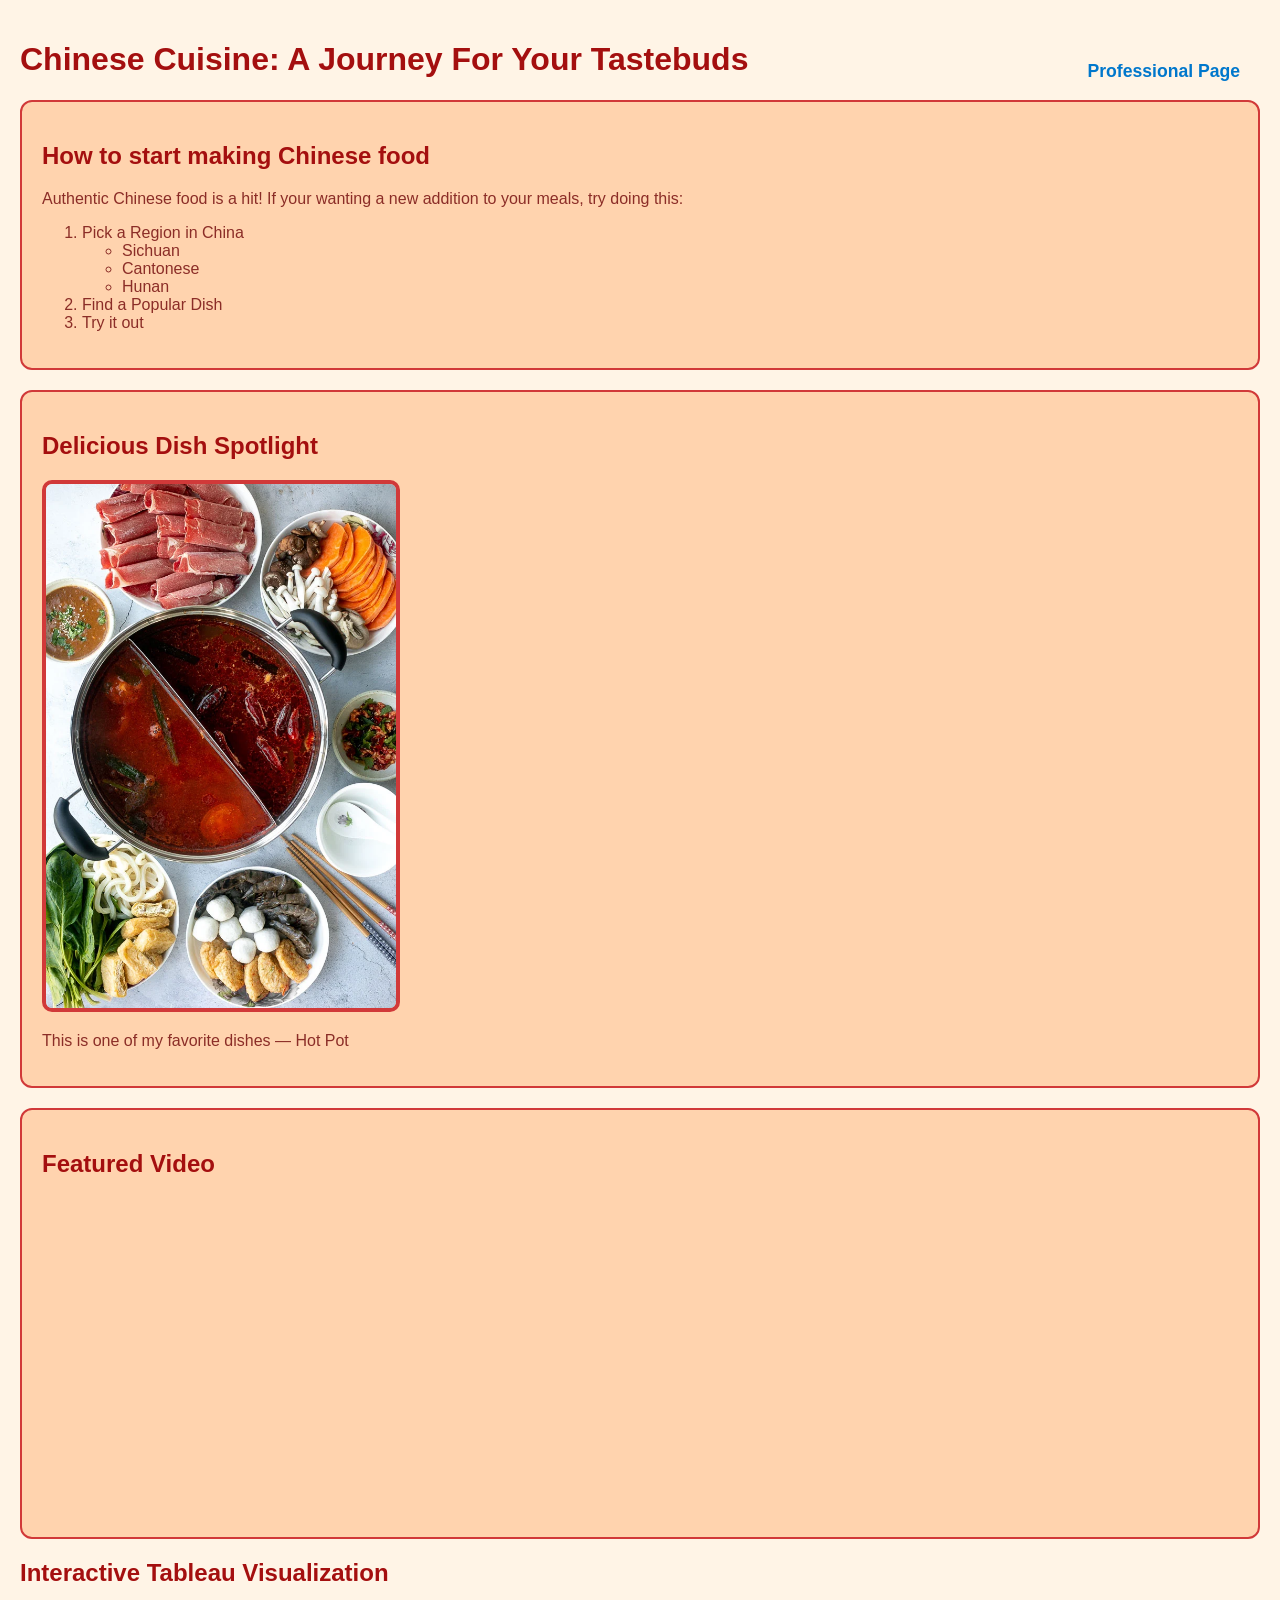
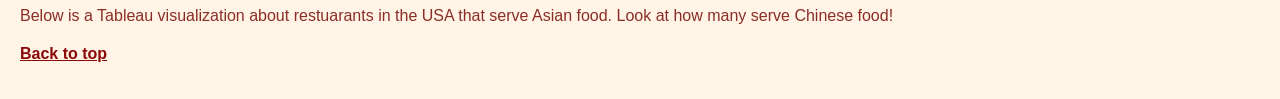
==== index.html @ 2989308a "Add files via upload" ====
<!DOCTYPE html>
<html lang="en">
<head>
    <meta charset="UTF-8">
    <title>Chinese Food</title>
    <link rel="stylesheet" href="css/chinese-food-style.css">

    <style>
        /* Top-right link styling */
        .top-right-link {
            position: absolute;
            top: 20px;
            right: 20px;
            font-size: 1.1rem;
        }

        .top-right-link a {
            text-decoration: none;
            color: #0077cc;
            font-weight: bold;
        }

        .top-right-link a:hover {
            text-decoration: underline;
        }

        header {
            position: relative; /* Needed so the top-right link positions correctly */
        }
    </style>
</head>

<body>

    <header id="top">
        <!-- NEW: Professional Page link in top-right -->
        <div class="top-right-link">
            <a href="home.html">Professional Page</a>
        </div>

        <h1>Chinese Cuisine: A Journey For Your Tastebuds</h1>
    </header>

    <!-- First content block -->
    <div class="section-block">
        <h2>How to start making Chinese food</h2>
        <p>Authentic Chinese food is a hit! If your wanting a new addition to your meals, try doing this:</p>

        <ol>
            <li>Pick a Region in China
                <ul>
                    <li>Sichuan</li>
                    <li>Cantonese</li>
                    <li>Hunan</li>
                </ul>
            </li>
            <li>Find a Popular Dish</li>
            <li>Try it out</li>
        </ol>
    </div>

    <!-- Second content block -->
    <div class="section-block">
        <h2>Delicious Dish Spotlight</h2>
        <img src="assets/img/chinese-hot-pot-at-home.webp" alt="Chinese dish" class="food-img">
        <p>This is one of my favorite dishes — Hot Pot</p>
    </div>

   <!-- Third content block -->
<div class="section-block">
  <h2>Featured Video</h2>

  <div class="video-wrapper">
    <iframe width="560" height="315"
      src="https://www.youtube.com/embed/VWm53wI_734?si=3UjGO7v3w2W7YntE"
      title="YouTube video player"
      frameborder="0"
      allow="accelerometer; autoplay; clipboard-write; encrypted-media; gyroscope; picture-in-picture; web-share"
      referrerpolicy="strict-origin-when-cross-origin"
      allowfullscreen>
    </iframe>
  </div>
</div>

    <h2>Interactive Tableau Visualization</h2>
    <p>Below is a Tableau visualization about restuarants in the USA that serve Asian food. Look at how many serve Chinese food!</p>

    <div class="tableauPlaceholder" id="viz1776277359065" style="position: relative;">
        <noscript>
            <a href="#">
                <img 
                    alt="Dashboard 1"
                    src="https://public.tableau.com/static/images/Re/RestuarantsintheUSservingAsianfood/Dashboard1/1_rss.png"
                    style="border: none;"
                />
            </a>
        </noscript>

        <object class="tableauViz" style="display: none;">
            <param name="host_url" value="https%3A%2F%2Fpublic.tableau.com%2F" />
            <param name="embed_code_version" value="3" />
            <param name="site_root" value="" />
            <param name="name" value="RestuarantsintheUSservingAsianfood/Dashboard1" />
            <param name="tabs" value="no" />
            <param name="toolbar" value="yes" />
            <param name="static_image" value="https://public.tableau.com/static/images/Re/RestuarantsintheUSservingAsianfood/Dashboard1/1.png" />
            <param name="animate_transition" value="yes" />
            <param name="display_static_image" value="yes" />
            <param name="display_spinner" value="yes" />
            <param name="display_overlay" value="yes" />
            <param name="display_count" value="yes" />
            <param name="language" value="en-US" />
        </object>
    </div>

    <!-- Back to top link BELOW Tableau -->
    <p style="margin-top: 20px;">
        <a href="#top">Back to top</a>
    </p>

    <script type="text/javascript">
        var divElement = document.getElementById("viz1776277359065");
        var vizElement = divElement.getElementsByTagName("object")[0];

        if (divElement.offsetWidth > 800) {
            vizElement.style.width = "1000px";
            vizElement.style.height = "827px";
        } else if (divElement.offsetWidth > 500) {
            vizElement.style.width = "1000px";
            vizElement.style.height = "827px";
        } else {
            vizElement.style.width = "100%";
            vizElement.style.height = "1777px";
        }

        var scriptElement = document.createElement("script");
        scriptElement.src = "https://public.tableau.com/javascripts/api/viz_v1.js";
        vizElement.parentNode.insertBefore(scriptElement, vizElement);
    </script>

</body>
</html>
---- css/chinese-food-style.css ----
/* Background color */
body {
    background-color: #fff4e6;
    color: #8b2d27;
    font-family: "Trebuchet MS", Arial, sans-serif;
    margin: 0;
    padding: 20px;
}

/* Section blocks */
.section-block {
    background: #ffd3ae;
    padding: 20px;
    margin: 20px 0;
    border-radius: 12px;
    border: 2px solid #d13939;
}

/* Image styling */
.food-img {
    width: 350px;
    border-radius: 10px;
    border: 4px solid #d13939;
}

/* Headings */
h1, h2 {
    color: #a40f0f;
}

/* Links */
a {
    color: #8b0808;
    font-weight: bold;
}
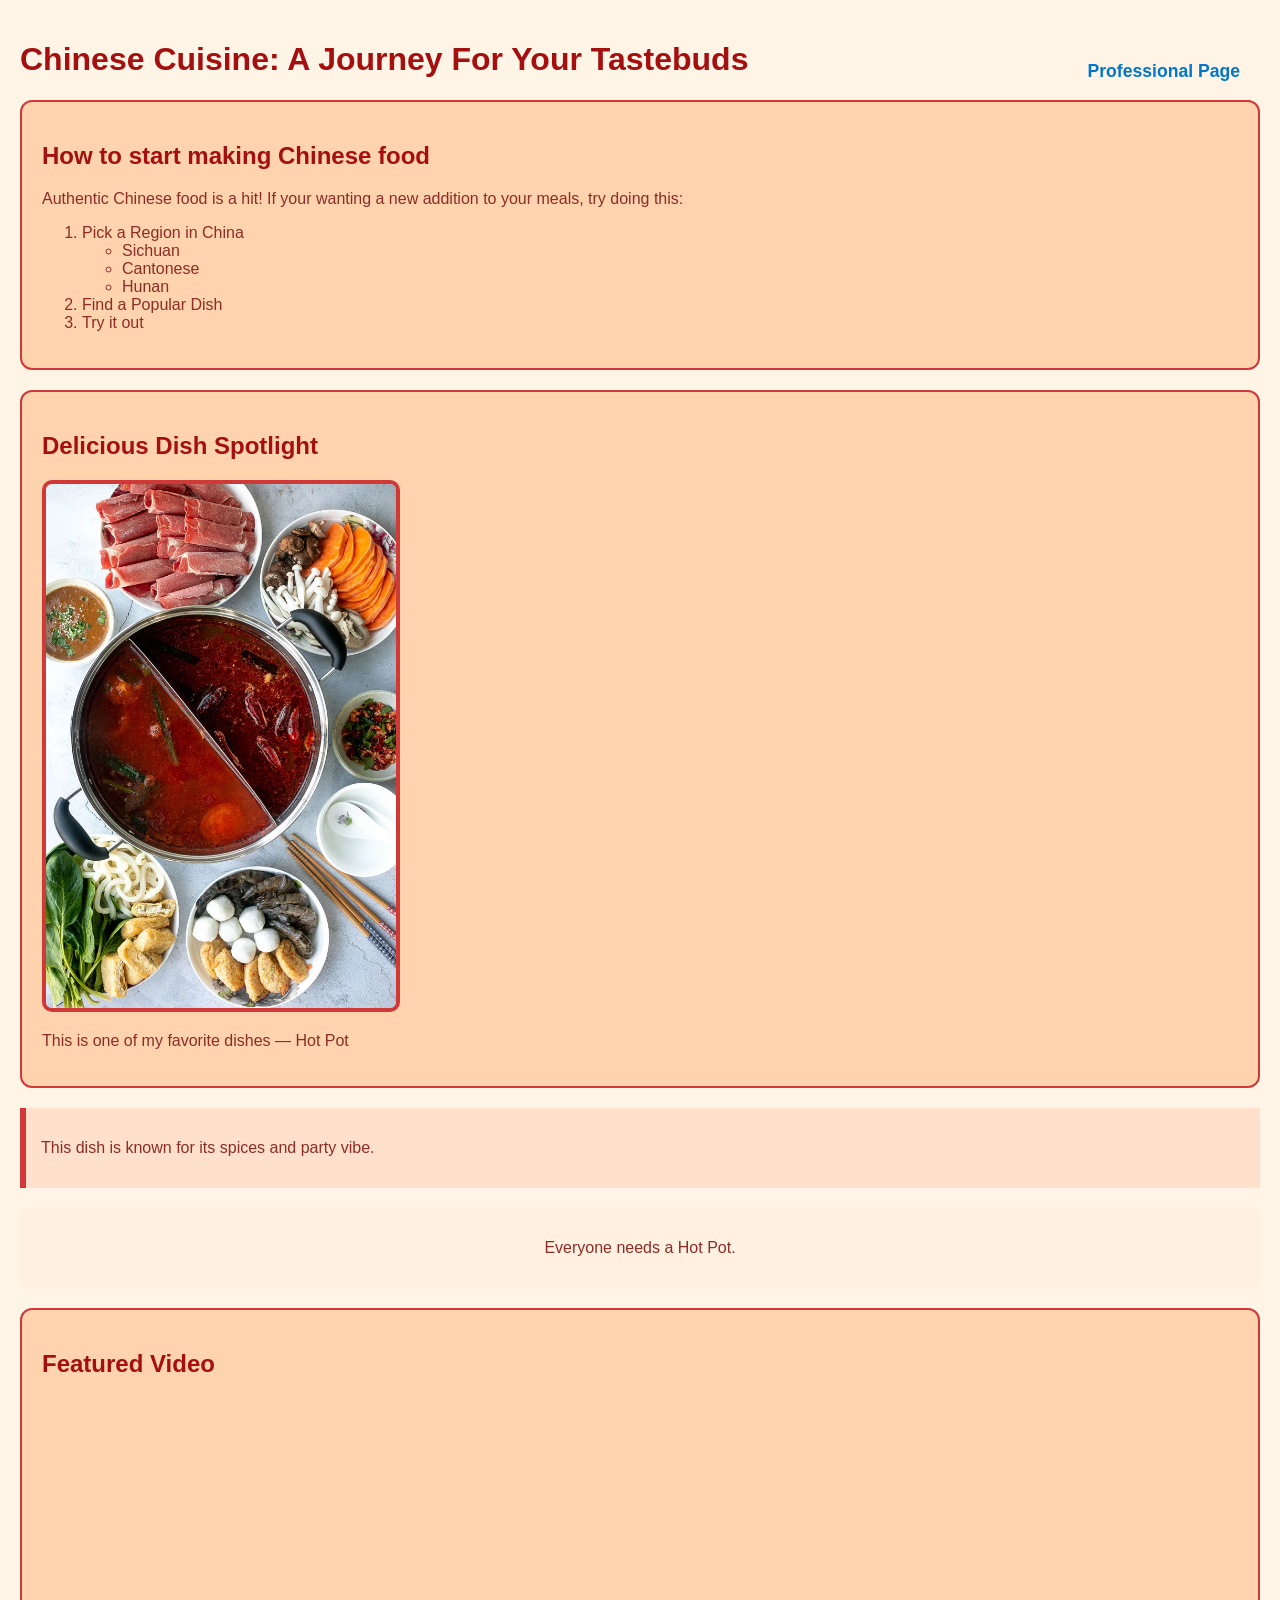
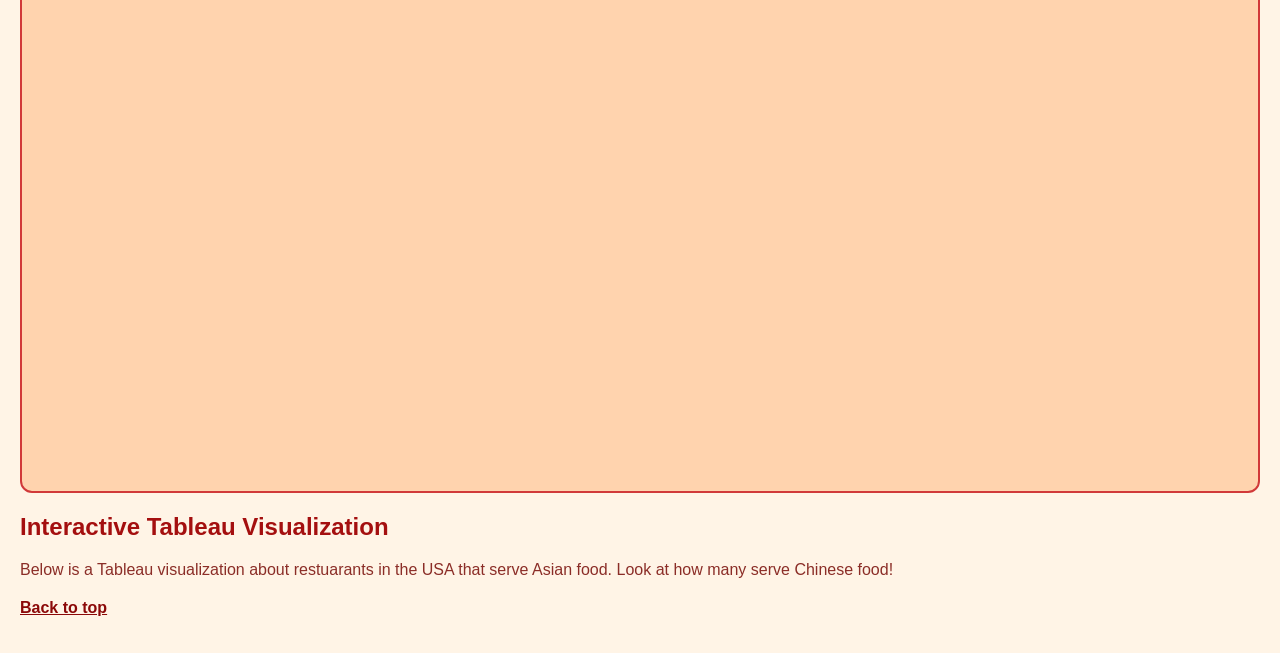
==== commit 417a5cb5: "Add files via upload" ====
--- a/index.html
+++ b/index.html
@@ -65,6 +65,16 @@
         <img src="assets/img/chinese-hot-pot-at-home.webp" alt="Chinese dish" class="food-img">
         <p>This is one of my favorite dishes — Hot Pot</p>
     </div>
+
+<!-- Extra styled div #2 -->
+<div class="highlight-box">
+    <p>This dish is known for its spices and party vibe.</p>
+</div>
+
+<!-- Extra styled div #3 -->
+<div class="center-box">
+    <p>Everyone needs a Hot Pot.</p>
+</div>
 
    <!-- Third content block -->
 <div class="section-block">
--- a/css/chinese-food-style.css
+++ b/css/chinese-food-style.css
@@ -7,13 +7,14 @@
     padding: 20px;
 }
 
-/* Section blocks */
+/* Section blocks (1st styled div) */
 .section-block {
     background: #ffd3ae;
     padding: 20px;
     margin: 20px 0;
     border-radius: 12px;
     border: 2px solid #d13939;
+    position: relative; /* positioning added */
 }
 
 /* Image styling */
@@ -32,4 +33,37 @@
 a {
     color: #8b0808;
     font-weight: bold;
+}
+
+/* Extra styled div #2 */
+.highlight-box {
+    background-color: #ffe0cc;
+    padding: 15px;
+    border-left: 6px solid #d13939;
+    margin: 20px 0;
+}
+
+/* Extra styled div #3 */
+.center-box {
+    background-color: #fff0e0;
+    padding: 15px;
+    text-align: center;
+    border-radius: 8px;
+    margin: 20px 0;
+}
+
+/* Responsive video wrapper */
+.video-wrapper {
+    position: relative;
+    padding-bottom: 56.25%;
+    height: 0;
+    overflow: hidden;
+}
+
+.video-wrapper iframe {
+    position: absolute;
+    top: 0;
+    left: 0;
+    width: 100%;
+    height: 100%;
 }
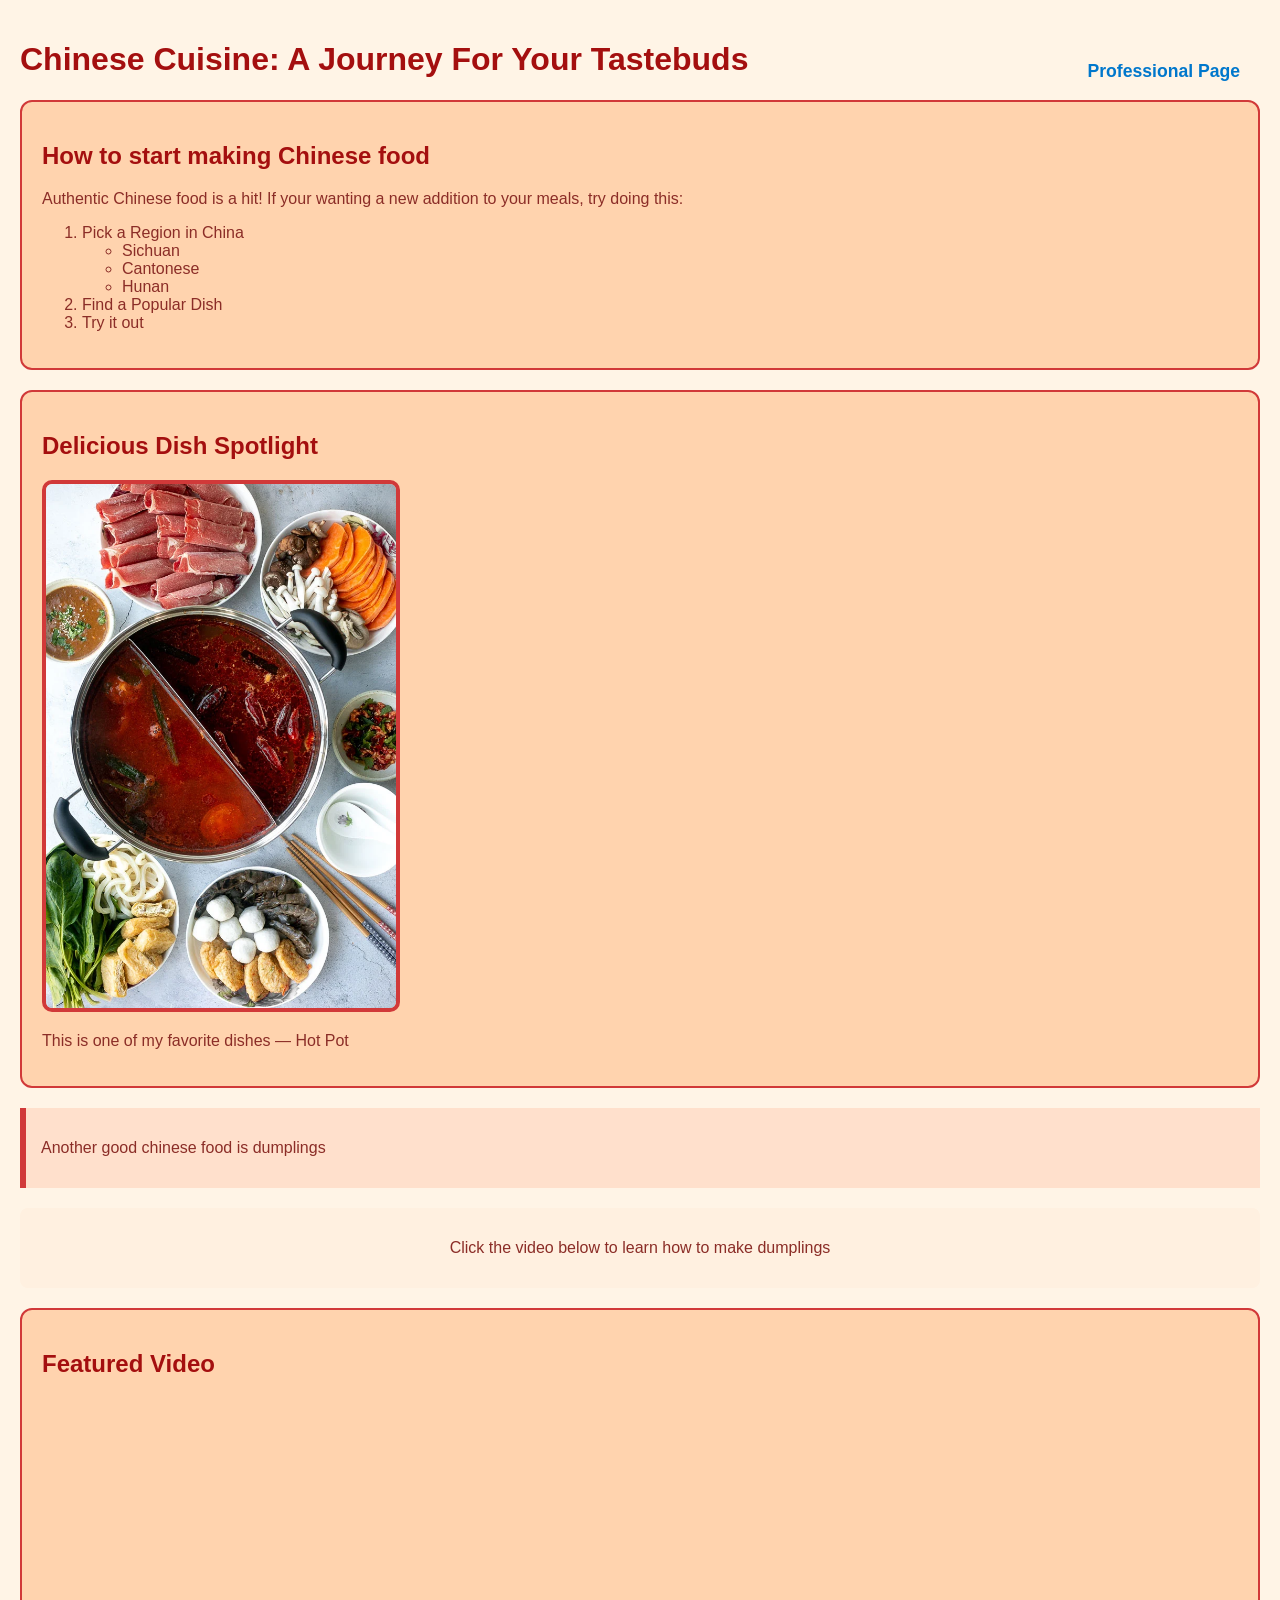
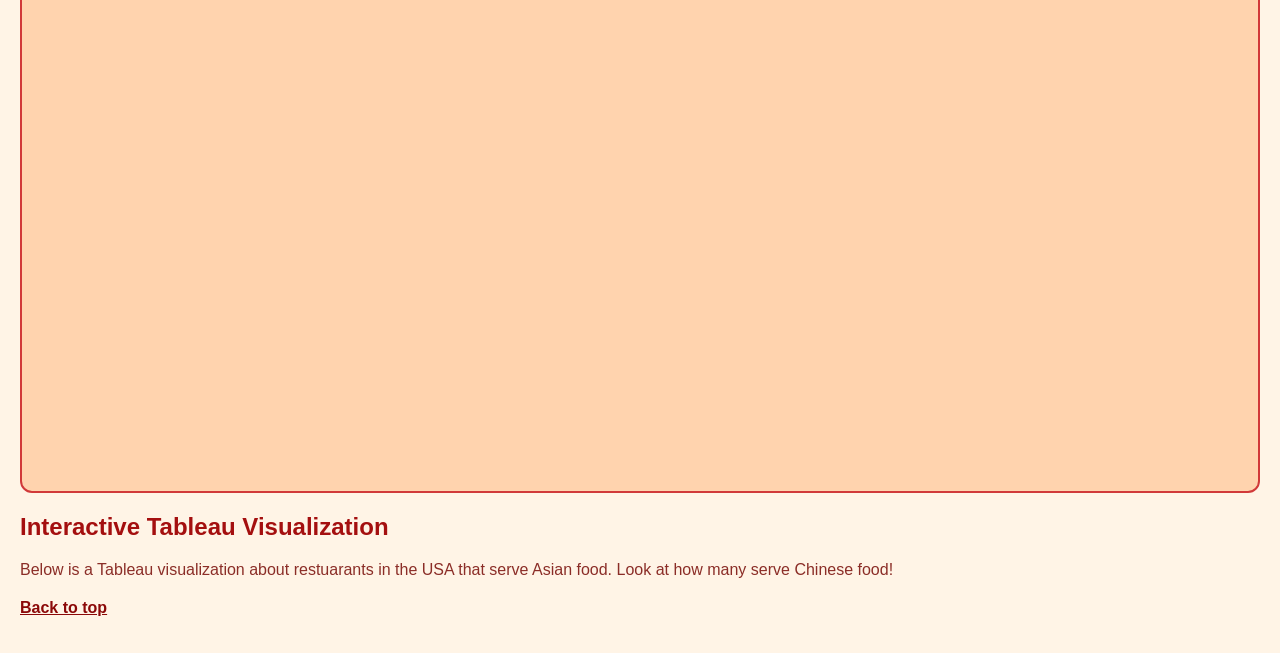
==== commit d6c81279: "Add files via upload" ====
--- a/index.html
+++ b/index.html
@@ -68,12 +68,12 @@
 
 <!-- Extra styled div #2 -->
 <div class="highlight-box">
-    <p>This dish is known for its spices and party vibe.</p>
+    <p>Another good chinese food is dumplings</p>
 </div>
 
 <!-- Extra styled div #3 -->
 <div class="center-box">
-    <p>Everyone needs a Hot Pot.</p>
+    <p>Click the video below to learn how to make dumplings</p>
 </div>
 
    <!-- Third content block -->
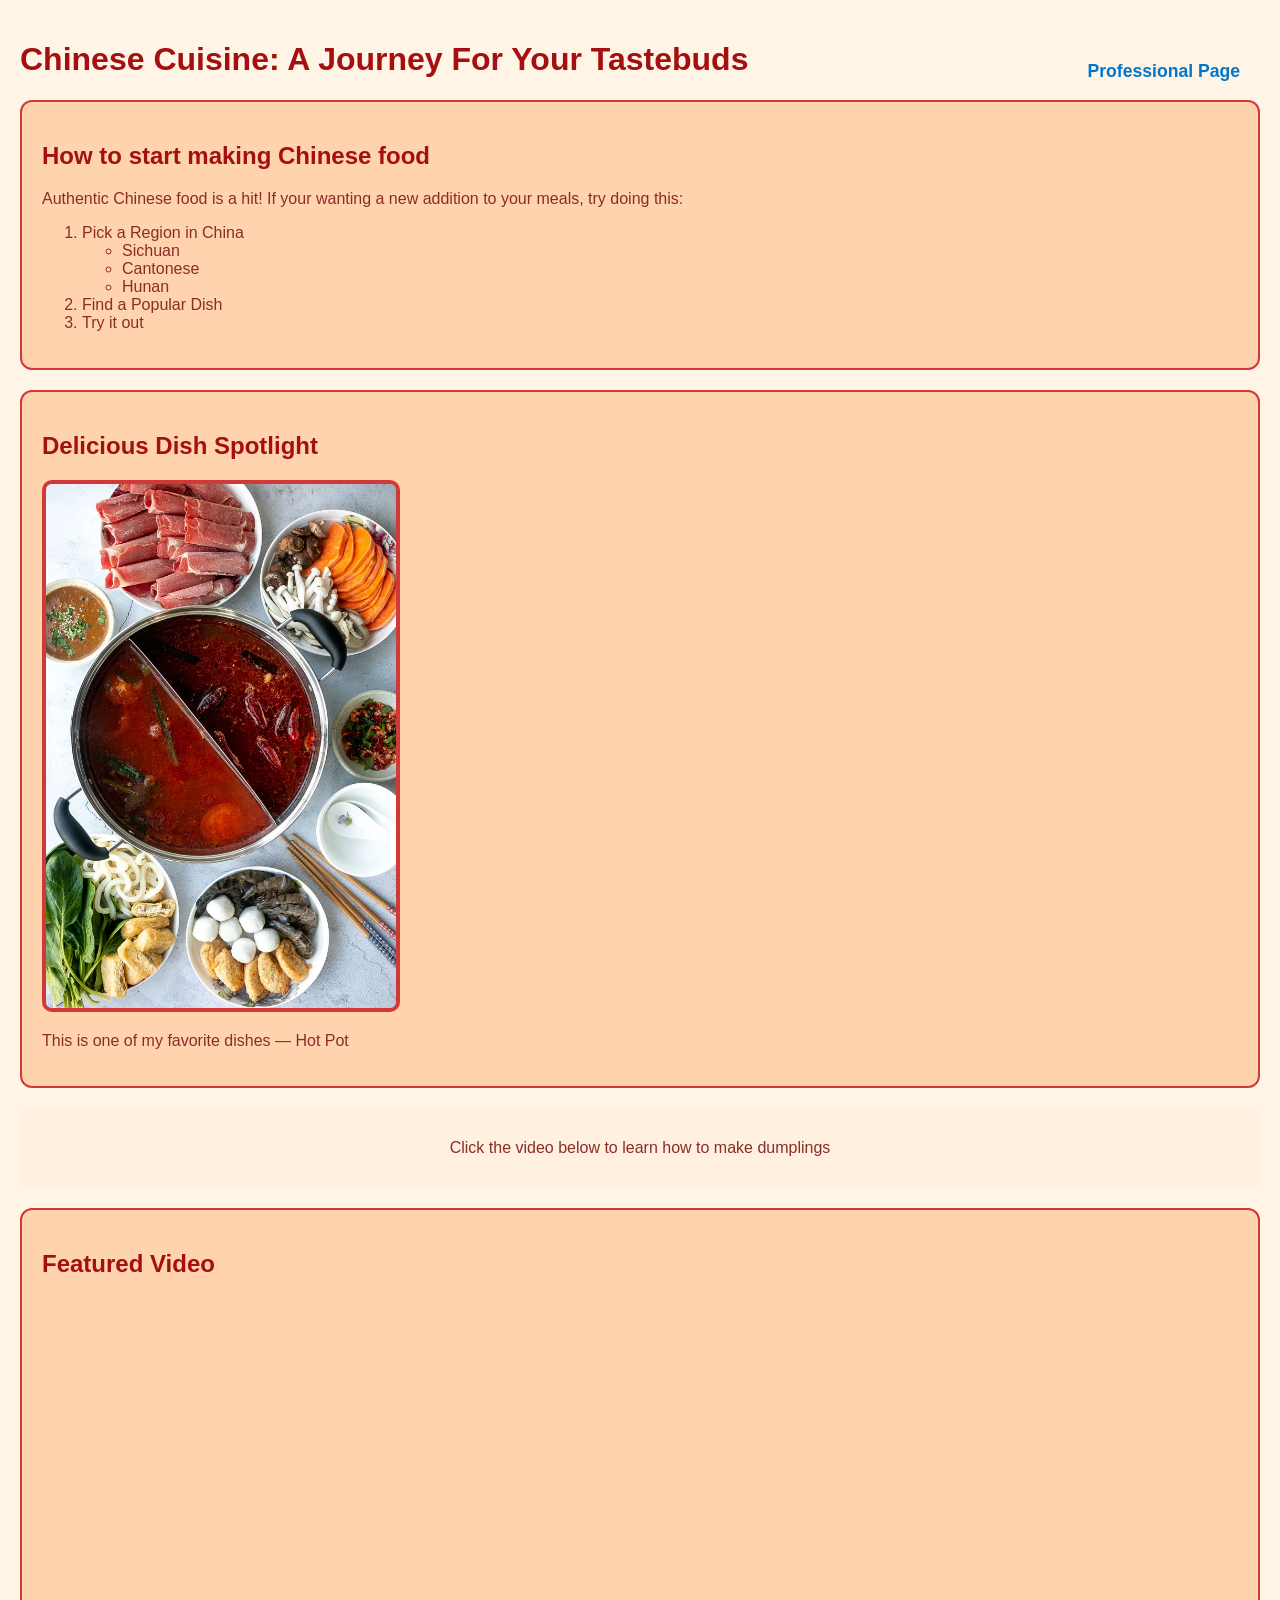
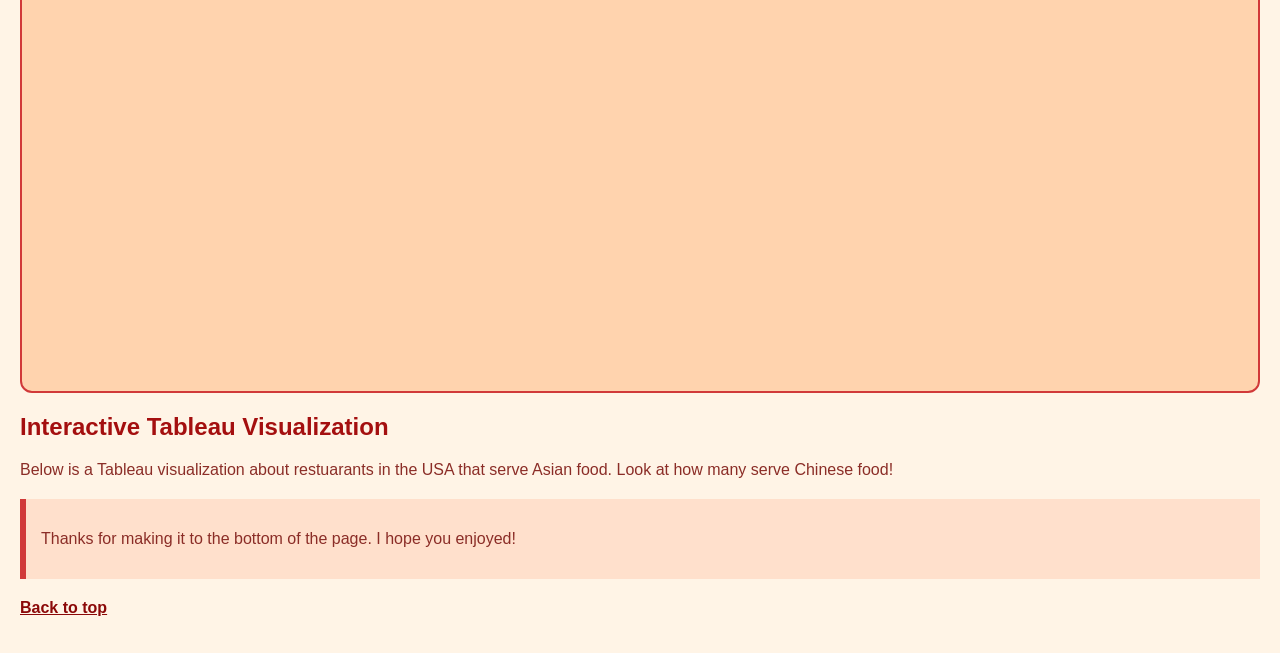
==== commit 4893eb29: "Add files via upload" ====
--- a/index.html
+++ b/index.html
@@ -66,11 +66,6 @@
         <p>This is one of my favorite dishes — Hot Pot</p>
     </div>
 
-<!-- Extra styled div #2 -->
-<div class="highlight-box">
-    <p>Another good chinese food is dumplings</p>
-</div>
-
 <!-- Extra styled div #3 -->
 <div class="center-box">
     <p>Click the video below to learn how to make dumplings</p>
@@ -105,6 +100,10 @@
                 />
             </a>
         </noscript>
+
+<div class="highlight-box">
+    <p>Thanks for making it to the bottom of the page. I hope you enjoyed!</p>
+</div>
 
         <object class="tableauViz" style="display: none;">
             <param name="host_url" value="https%3A%2F%2Fpublic.tableau.com%2F" />
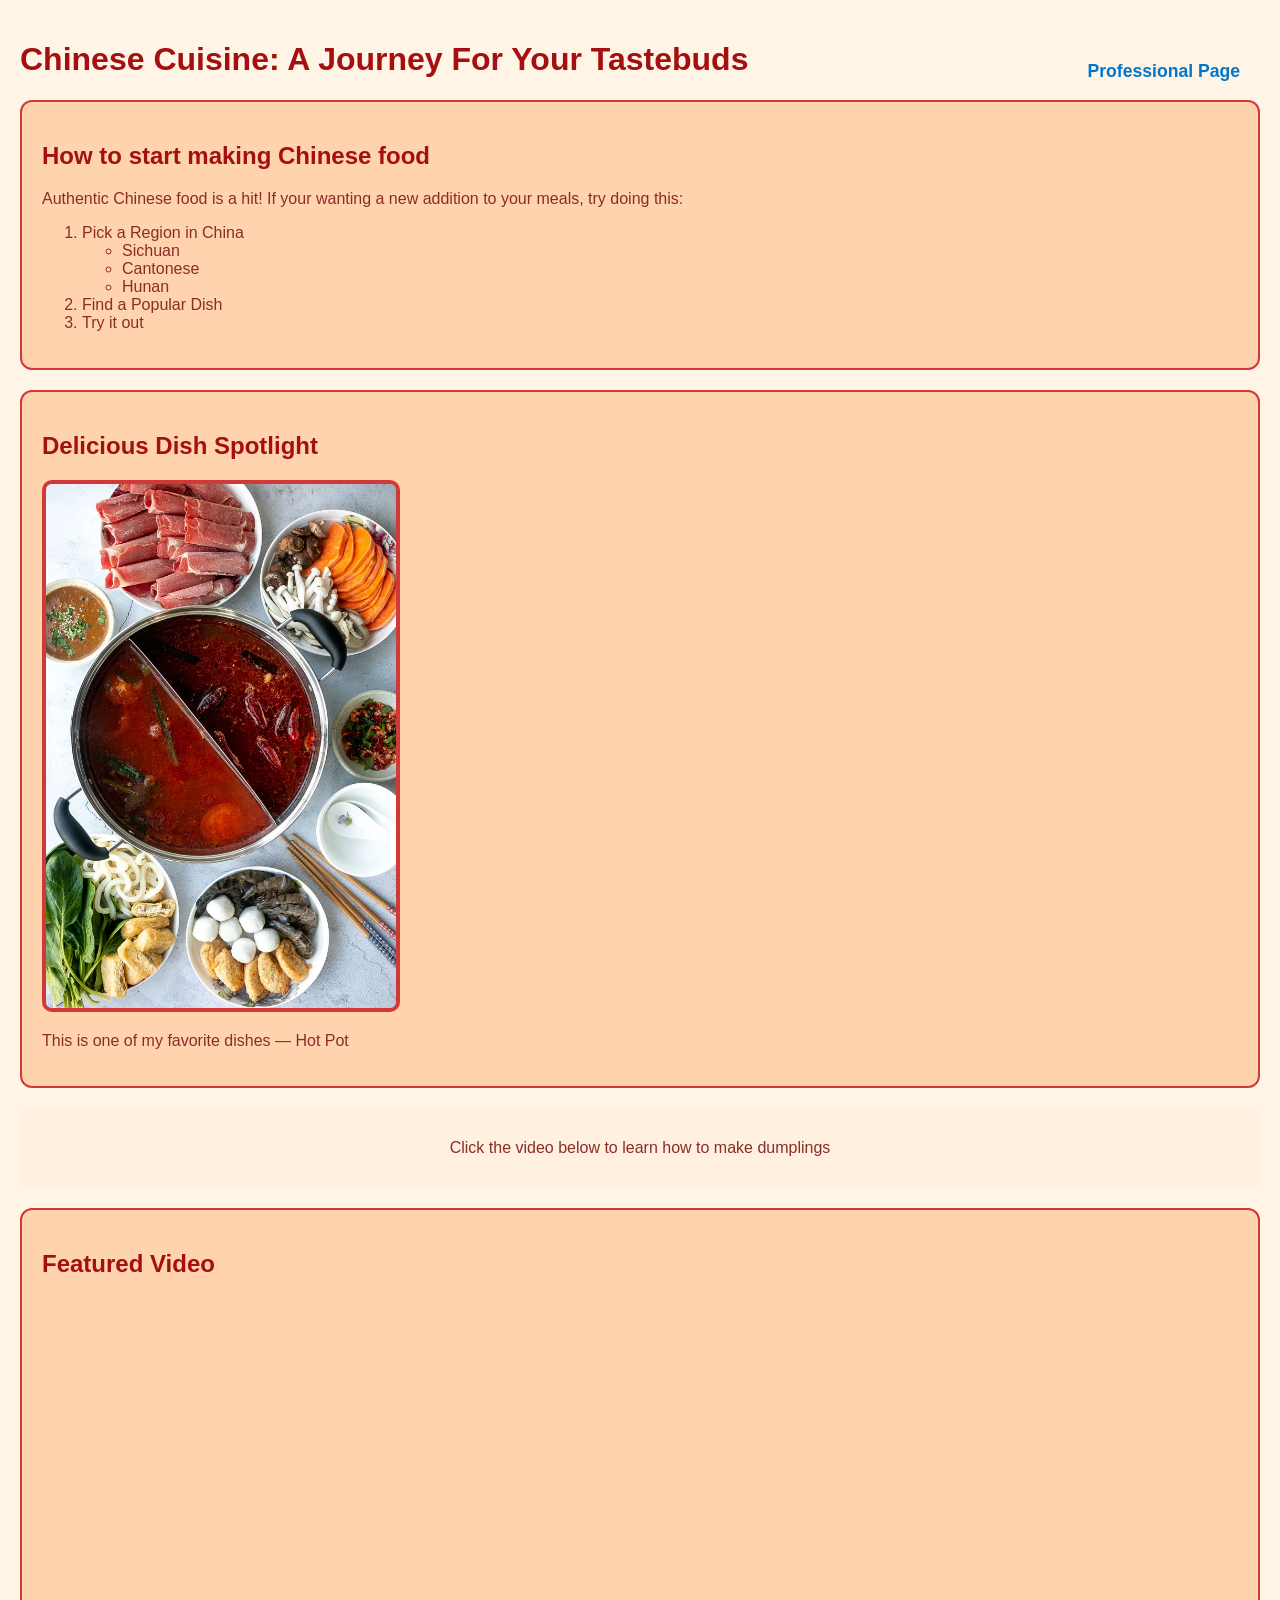
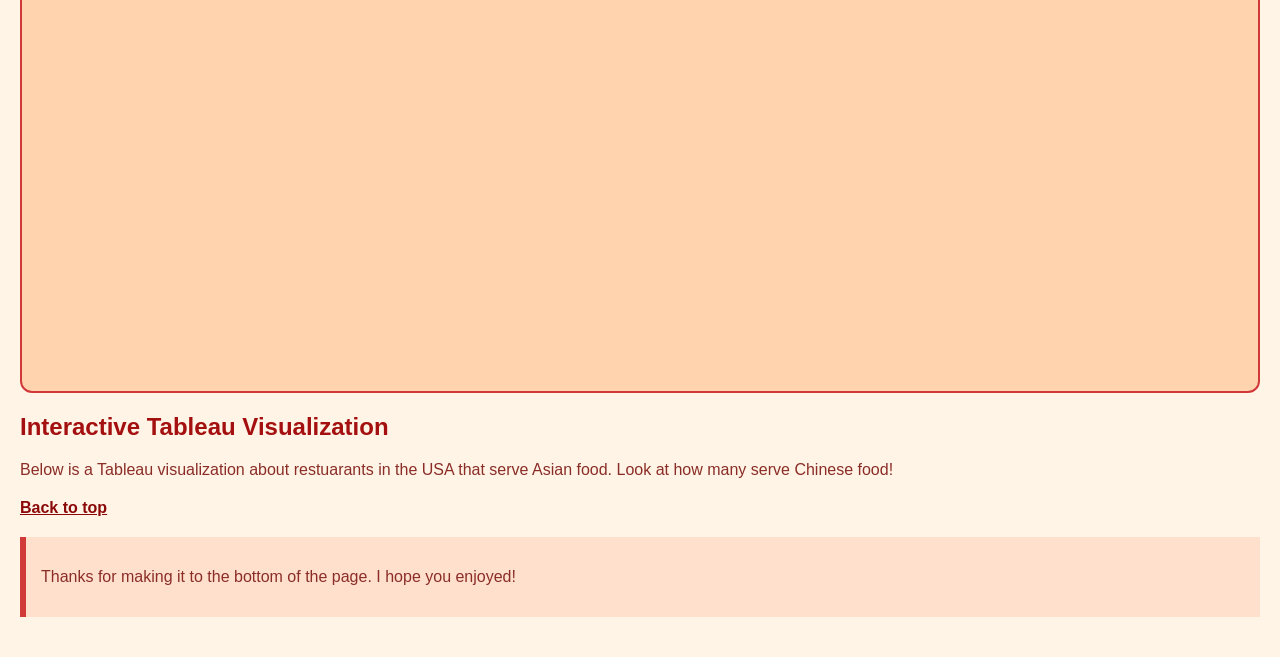
==== commit 709e5498: "Add files via upload" ====
--- a/index.html
+++ b/index.html
@@ -101,10 +101,6 @@
             </a>
         </noscript>
 
-<div class="highlight-box">
-    <p>Thanks for making it to the bottom of the page. I hope you enjoyed!</p>
-</div>
-
         <object class="tableauViz" style="display: none;">
             <param name="host_url" value="https%3A%2F%2Fpublic.tableau.com%2F" />
             <param name="embed_code_version" value="3" />
@@ -147,5 +143,9 @@
         vizElement.parentNode.insertBefore(scriptElement, vizElement);
     </script>
 
+<div class="highlight-box">
+    <p>Thanks for making it to the bottom of the page. I hope you enjoyed!</p>
+</div>
+
 </body>
 </html>
